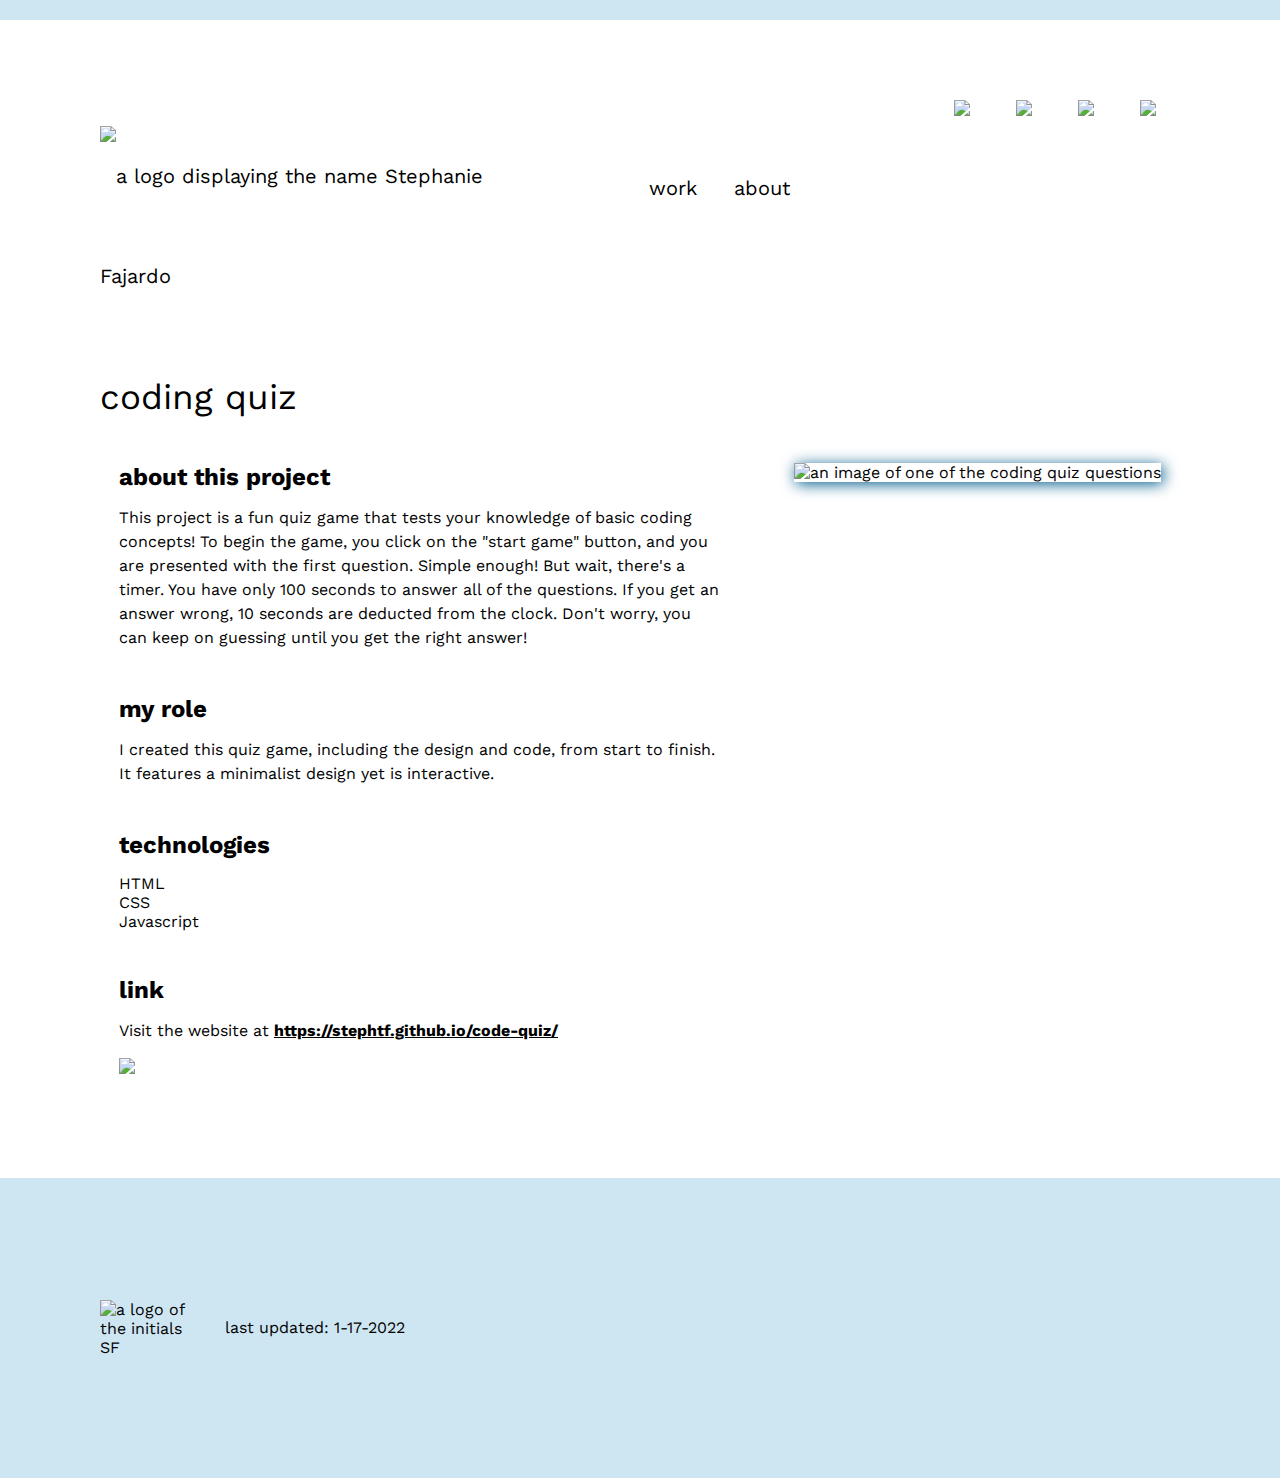
==== coding-quiz.html @ 03e8b442 "fixed images capitalization error" ====
<!DOCTYPE html>
<html lang="en">
<head>
    <meta charset="UTF-8">
    <meta http-equiv="X-UA-Compatible" content="IE=edge">
    <meta name="viewport" content="width=device-width, initial-scale=1.0">
    <link href="https://fonts.googleapis.com/css2?family=Work+Sans:wght@100;300;400;700&display=swap" rel="stylesheet">
    <link href="https://cdn.jsdelivr.net/npm/bootstrap@5.1.3/dist/css/bootstrap.min.css"/>
    <link rel="stylesheet" href="./assets/css/style.css" />
    <title>Coding Quiz Project</title>
</head>
<body>
    <div class="site-top-border"></div>
    <header> 
        <a href="/index.html" class="logo-header"><img class="logo-header" src="/assets/images/website-logo.png" alt="a logo displaying the name Stephanie Fajardo"/></a>

        <ul class="projects">
            <li class="menu-items links"><a href="work.html">work</a></li>
            <li class="menu-items links"><a href="index.html">about</a></li>
        </ul>

        <ul class="icons-container">
            <li class="menu-items links"><a href="mailto: stfajardo@gmail.com"><img src="assets/images/email-icon.png" alt="email icon" /></a></li>

            <li class="menu-items links"><a href="https://www.linkedin.com/in/stephfajardo/"><img src="./assets/images/linkedin-icon.png" alt="linkedin icon" /></a></li>
    
            <li class="menu-items links"><a href="https://twitter.com/stephtfajardo"><img src="./assets/images/twitter-icon.png" alt="twitter icon" /></a></li>

            <li class="menu-items links"><a href="https://github.com/stephtf"><img src="./assets/images/github-logo.png" alt="github icon" /></a></li>
        </ul>

        <a href="#" class="hamburger"  > 
            <span class="bar light-background-color"></span>
            <span class="bar light-background-color"></span>
            <span class="bar light-background-color"></span>
        </a>
    </header> 

    <main>
        <div class="spacer"></div>
        <h1>coding quiz</h1>
        <div class="bottom-spacer"></div>
            <div class="content-box">
                <div class="container-width">
                    <h2>about this project</h2>
                    <p class="bottom-spacer">
                        This project is a fun quiz game that tests your knowledge of basic coding concepts! To begin the game, you click on the "start game" button, and you are presented with the first question. Simple enough! But wait, there's a timer. You have only 100 seconds to answer all of the questions. If you get an answer wrong, 10 seconds are deducted from the clock. Don't worry, you can keep on guessing until you get the right answer!   
                    </p>
                    <h2>my role</h2>
                    <p class="bottom-spacer">
                        I created this quiz game, including the design and code, from start to finish. It features a minimalist design yet is interactive.
                    </p>
                    <h2>technologies</h2>
                    <ul class="bottom-spacer">
                        <li>HTML</li>
                        <li>CSS</li>
                        <li>Javascript</li>
                    </ul>
                    <h2>link</h2>
                    <p>Visit the website at
                    <a href="https://stephtf.github.io/code-quiz/" class="links bold-links" target="_blank">https://stephtf.github.io/code-quiz/</a></p>
                    <button id="arrow"><a href=work.html><img src="assets/images/arrow.png" id="arrow"></a></button>
                </div>
                    <img src="assets/images/coding-quiz-quest-image.png" alt="an image of one of the coding quiz questions" class="project-hero">
            </div>
    </main>

    <footer class="alt-light-background">
        <div class="footer-row"><img class="logo-footer" src="assets/images/Footer_Website Logo_SF.png" alt="a logo of the initials SF">
        <p>last updated: 1-17-2022</p></div> 
    </footer>

    <script src="./assets/js/script.js"></script>
</body>
</html>
---- assets/css/style.css ----
* {
    margin: 0;
    padding: 0;
    box-sizing: border-box;
  }

/* text */
.dark-color {
    color: #005b8b
}

.light-color {
    color: #ff9999;
}

.italic-text {
    font-style: italic;
}

.main-font {
    font-size: 18px;
}

.bold-links {
    text-decoration: underline;
    font-weight: bold;

}

.weblink-style {
    display: block;
}

.links:hover {
    color: #367588;
    opacity: 70%;
}

.links:focus {
    text-decoration: underline;
}

/* background colors */
.light-background-color {
    background-color: #ff9999;
}

.alt-light-background {
    background-color: #CEE5F2;
}

/* images */
.portrait {
    border-radius: 25px;
    max-width: 350px;
    margin-left: 50px;
}

.thumbnails {
    max-width: 345px;
    max-height: 345px;
}

.project-hero {
    max-width: 650px;
    height: 100%;
    margin-left: 75px;
    box-shadow: 2px 2px 15px #005b8b;
}


/* document elements */
body {
    font-family: 'Work Sans', sans-serif;
}

main {
    margin-left: 100px;
    margin-right: 100px;
}

ul {
    margin-top: 15px;
    margin-bottom: 15px;
}

ul li {
    list-style: none;
}

.site-top-border {
    border-top: 20px solid #CEE5F2;
    margin: 0px -100px 0px;
}

h1 {
    font-weight:normal;
    font-size: 35px;
}

a {
    text-decoration: none;
    color: inherit;
}

p {
    margin-top: 15px;
    margin-bottom: 15px;
    line-height: 1.5;
}

button {
    background-color: white;
    border-color: #ff9999;
    border-style: solid;
    font-size: 16px;
    padding: 16px;
    border-radius: 10px;
    margin-top: 15px;
    margin-right: 10px;
    font-family: 'Work Sans', sans-serif;
}

.button-a:hover {
    cursor: pointer;
}

button:hover {
    background-color: #ff9999;
    border-color: #ff9999;
    color: white;
}


/* project pages to create a flex row */
.project-layout {
    display: flex;
    flex-direction:row;
}

/* header and footer */
header {
    line-height: 100px;
    display: flex;
    font-size: 20px;
    margin-top: 25px;
    align-items: center;
    justify-content: space-between;
    margin-left: 100px;
    margin-right: 100px;
}

.logo-header {
    max-width: 400px;
    height: 100%;
    object-fit: cover;
}

a.logo-header {
    max-height: 125px;
}

.logo-footer {
    max-width: 100px;
    max-height: 100px;
    margin-right: 25px;
}

footer {
    margin-top: 100px;
    height: 300px;
    display: flex;
    align-items: center;
    
}

.footer-row {
    margin-left: 100px;
    display: flex;
    flex-direction: row;
    align-items: center;
}

/* work page */
.title {
    display: flex;
    flex-direction: inline-block;
}

.project-boxes {
    display: flex;
    flex-direction: row;
    border: 10px;
}

.project-titles {
    font-size: 25px; 
    display: flex;
    flex-direction: column;
    margin-right: 20px;
}

.spacer {
    display: flex;
    justify-content: center;
    margin-bottom: 45px;
}

.bottom-spacer {
    margin-bottom: 45px;
}

/* navigation bar */
.hamburger {
    position: absolute;
    top: 55px;
    right: 40px;
    display: none;
    flex-direction: column;
    justify-content: space-between; 
    width: 30px; 
    height: 21px;
}

.hamburger .bar {
    height: 3px; 
    width: 100%;
    border-radius: 10px;
}

.menu-items {    
    display:inline-block;
    margin-left: 15px; 
    margin-right: 15px;
}

.icons-container img {
    max-width: 25px;
    max-height: 25px;
    margin-top: 40px;
}

/* back arrow on my-story page */
#arrow {
    max-width: 75px;
    max-height: 750px;
    border: none;
    padding: 0;
    margin: 0;
}

#arrow:hover {
    background-color: white;
    opacity: 90%;
}




/* main content */
.content-box {
    display: flex; 
    justify-content: center;
}

.container-width {
    max-width: 600px;
}

.solo-text-width {
    max-width: 950px;
}


/* responsive: tablet size */
@media screen and (max-width: 1125px) {   
.logo-header {
    max-width: 350px;
    margin-left: -5px;
    margin-top: 5px;
    
}

nav {
    font-size: 18px;
}

.menu-items {    
    margin-left: 9px; 
    margin-right: 9px;
}

.icons-container img {
    max-width: 20px;
    max-height: 20px;
}

.thumbnails {
    max-width: 280px;
    max-height: 280px;
    
}

}

/* responsive: large phone */
@media screen and (max-width: 950px) {
.portrait {
    margin-top: 0;
    margin-left: 0;
    margin-bottom: 50px;
}
     
.hamburger {
    display: flex; 
}

nav {
    flex-direction: column;
}

.content-box {
    flex-direction: column;
    align-items: center;
    margin-top: 0px;
}

#urban-thumb {
align-items: center;
}


.logo-header {
    max-width: 400px;
    margin-top: 30px;
    margin-left: 0px;
    margin-bottom: 30px;
}

header {
    display: flex;
    flex-direction: column;
    text-align: center;
}

.projects {    
    display: none;
}

.icons-container {
    display: none;
}

.icons-container img {
    max-width: 20px;
    max-height: 20px;
}

.projects.active {
    display: flex;
    flex-direction: column; 
    font-size: 20px;
}  

.icons-container.active {
    display: flex;
}

.content-box.active {
    display: none;
}
}

/* responsive: small phone */
@media screen and (max-width: 450px) {
    .logo-header {
        max-width: 250px;
    }

    .portrait {
        max-width: 280px;
    }

    main {
        margin-left: 35px;
        margin-right: 35px;
    }

    .footer-row {
        max-width: 100px;
        justify-content: center;
    }

}
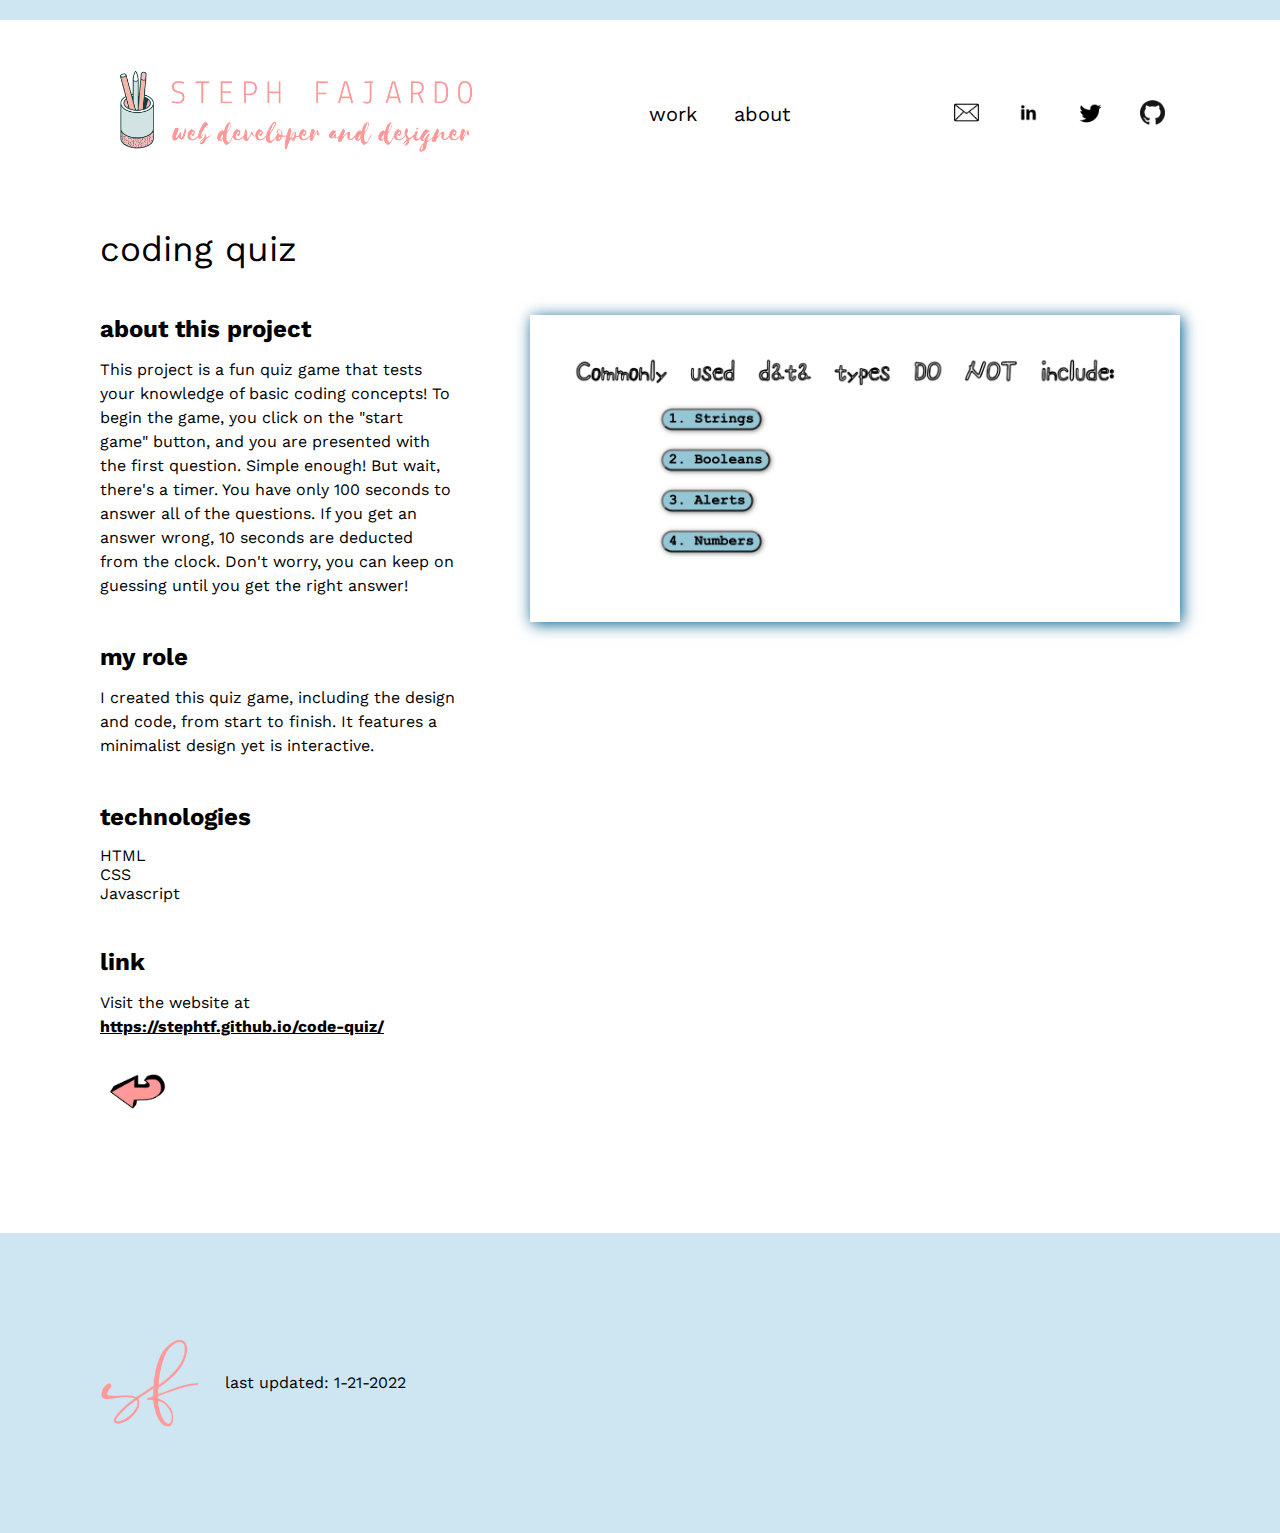
==== commit 77656c1d: "fixed the images issue in all pages" ====
--- a/coding-quiz.html
+++ b/coding-quiz.html
@@ -12,7 +12,7 @@
 <body>
     <div class="site-top-border"></div>
     <header> 
-        <a href="/index.html" class="logo-header"><img class="logo-header" src="/assets/images/website-logo.png" alt="a logo displaying the name Stephanie Fajardo"/></a>
+        <a href="/index.html" class="logo-header"><img class="logo-header" src="./assets/images/website-logo.png" alt="a logo displaying the name Stephanie Fajardo"/></a>
 
         <ul class="projects">
             <li class="menu-items links"><a href="work.html">work</a></li>
@@ -20,13 +20,13 @@
         </ul>
 
         <ul class="icons-container">
-            <li class="menu-items links"><a href="mailto: stfajardo@gmail.com"><img src="assets/images/email-icon.png" alt="email icon" /></a></li>
+            <li class="menu-items links"><a href="mailto: stfajardo@gmail.com"><img src="./assets/images/email-icon.png" alt="email icon" /></a></li>
 
             <li class="menu-items links"><a href="https://www.linkedin.com/in/stephfajardo/"><img src="./assets/images/linkedin-icon.png" alt="linkedin icon" /></a></li>
     
             <li class="menu-items links"><a href="https://twitter.com/stephtfajardo"><img src="./assets/images/twitter-icon.png" alt="twitter icon" /></a></li>
 
-            <li class="menu-items links"><a href="https://github.com/stephtf"><img src="./assets/images/github-logo.png" alt="github icon" /></a></li>
+            <li class="menu-items links"><a href="./assets/images/github-logo.png"><img src="./assets/images/github-logo.png" alt="github icon" /></a></li>
         </ul>
 
         <a href="#" class="hamburger"  > 
@@ -59,15 +59,15 @@
                     <h2>link</h2>
                     <p>Visit the website at
                     <a href="https://stephtf.github.io/code-quiz/" class="links bold-links" target="_blank">https://stephtf.github.io/code-quiz/</a></p>
-                    <button id="arrow"><a href=work.html><img src="assets/images/arrow.png" id="arrow"></a></button>
+                    <button id="arrow"><a href=work.html><img src="/assets/images/arrow.png" id="arrow"></a></button>
                 </div>
-                    <img src="assets/images/coding-quiz-quest-image.png" alt="an image of one of the coding quiz questions" class="project-hero">
+                    <img src="./assets/images/coding-quiz-quest-image.png" alt="an image of one of the coding quiz questions" class="project-hero">
             </div>
     </main>
 
     <footer class="alt-light-background">
-        <div class="footer-row"><img class="logo-footer" src="assets/images/Footer_Website Logo_SF.png" alt="a logo of the initials SF">
-        <p>last updated: 1-17-2022</p></div> 
+        <div class="footer-row"><img class="logo-footer" src="./assets/images/footer-logo.png" alt="a logo of the initials SF">
+        <p>last updated: 1-21-2022</p></div> 
     </footer>
 
     <script src="./assets/js/script.js"></script>
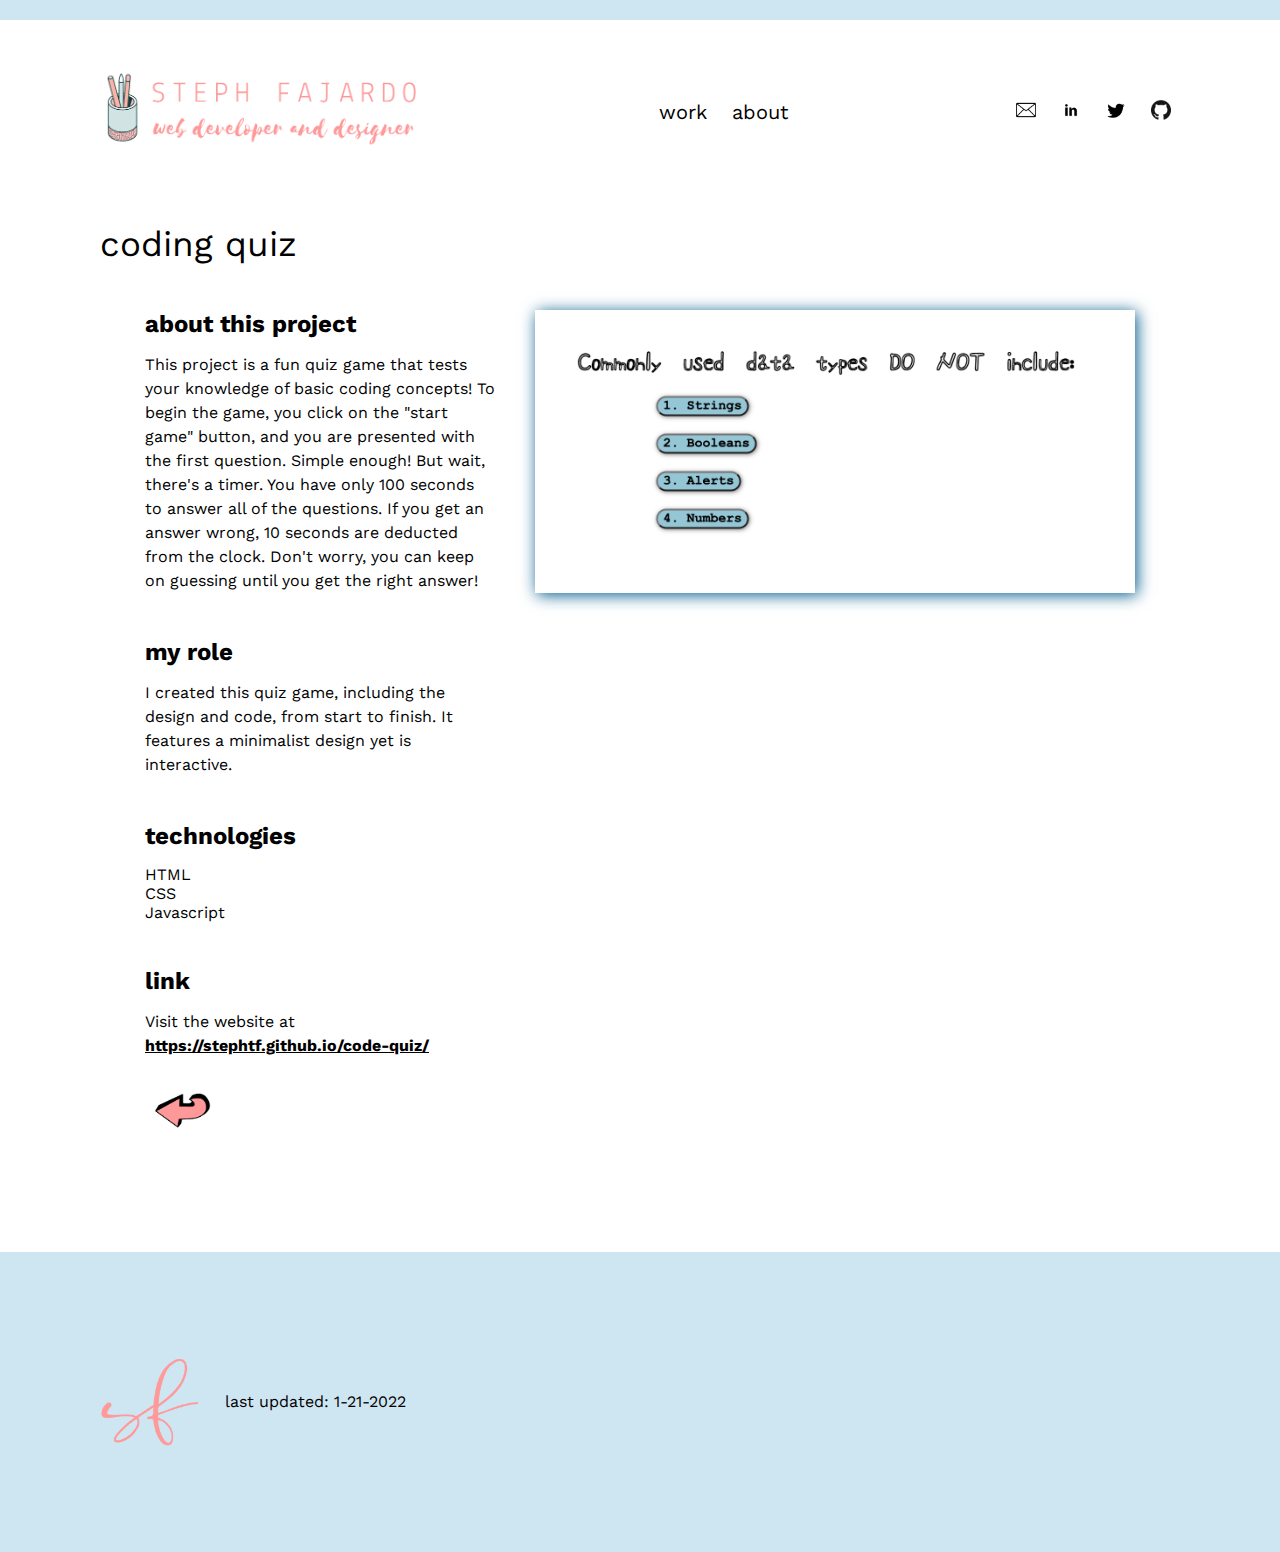
==== commit 6ab7fdbf: "fixed github link at top" ====
--- a/coding-quiz.html
+++ b/coding-quiz.html
@@ -12,7 +12,7 @@
 <body>
     <div class="site-top-border"></div>
     <header> 
-        <a href="/index.html" class="logo-header"><img class="logo-header" src="./assets/images/website-logo.png" alt="a logo displaying the name Stephanie Fajardo"/></a>
+        <a href="index.html" class="logo-header"><img class="logo-header" src="./assets/images/website-logo.png" alt="a logo displaying the name Stephanie Fajardo"/></a>
 
         <ul class="projects">
             <li class="menu-items links"><a href="work.html">work</a></li>
@@ -26,7 +26,7 @@
     
             <li class="menu-items links"><a href="https://twitter.com/stephtfajardo"><img src="./assets/images/twitter-icon.png" alt="twitter icon" /></a></li>
 
-            <li class="menu-items links"><a href="./assets/images/github-logo.png"><img src="./assets/images/github-logo.png" alt="github icon" /></a></li>
+            <li class="menu-items links"><a href="https://github.com/stephtf"><img src="./assets/images/github-logo.png" alt="github icon" /></a></li>
         </ul>
 
         <a href="#" class="hamburger"  > 
@@ -38,10 +38,10 @@
 
     <main>
         <div class="spacer"></div>
-        <h1>coding quiz</h1>
+        <h1 class="title">coding quiz</h1>
         <div class="bottom-spacer"></div>
             <div class="content-box">
-                <div class="container-width">
+                <div class="protext-container">
                     <h2>about this project</h2>
                     <p class="bottom-spacer">
                         This project is a fun quiz game that tests your knowledge of basic coding concepts! To begin the game, you click on the "start game" button, and you are presented with the first question. Simple enough! But wait, there's a timer. You have only 100 seconds to answer all of the questions. If you get an answer wrong, 10 seconds are deducted from the clock. Don't worry, you can keep on guessing until you get the right answer!   
@@ -59,7 +59,7 @@
                     <h2>link</h2>
                     <p>Visit the website at
                     <a href="https://stephtf.github.io/code-quiz/" class="links bold-links" target="_blank">https://stephtf.github.io/code-quiz/</a></p>
-                    <button id="arrow"><a href=work.html><img src="/assets/images/arrow.png" id="arrow"></a></button>
+                    <button id="arrow"><a href=work.html><img src="./assets/images/arrow.png" id="arrow"></a></button>
                 </div>
                     <img src="./assets/images/coding-quiz-quest-image.png" alt="an image of one of the coding quiz questions" class="project-hero">
             </div>
--- a/assets/css/style.css
+++ b/assets/css/style.css
@@ -24,6 +24,7 @@
 .bold-links {
     text-decoration: underline;
     font-weight: bold;
+    word-wrap:break-word;
 
 }
 
@@ -62,7 +63,7 @@
 }
 
 .project-hero {
-    max-width: 650px;
+    max-width: 600px;
     height: 100%;
     margin-left: 75px;
     box-shadow: 2px 2px 15px #005b8b;
@@ -264,7 +265,7 @@
 }
 
 .container-width {
-    max-width: 600px;
+    max-width: 650px;
 }
 
 .solo-text-width {
@@ -273,12 +274,24 @@
 
 
 /* responsive: tablet size */
-@media screen and (max-width: 1125px) {   
+@media screen and (max-width: 1300px) {   
+
+
 .logo-header {
     max-width: 350px;
     margin-left: -5px;
     margin-top: 5px;
-    
+}
+
+img.project-hero {
+    max-width: 400;
+    max-height: auto;
+    margin-left: 20px;
+}
+
+.protext-container {
+    max-width: 350px;
+    margin-right: 20px;
 }
 
 nav {
@@ -303,14 +316,22 @@
 
 }
 
+
 /* responsive: large phone */
-@media screen and (max-width: 950px) {
+@media screen and (max-width: 1100px) {
 .portrait {
     margin-top: 0;
     margin-left: 0;
     margin-bottom: 50px;
 }
      
+img.project-hero {
+    max-width: 100%;
+    max-height: auto;
+    margin-left: 0;
+    margin-bottom: 30px;
+}
+
 .hamburger {
     display: flex; 
 }
@@ -320,15 +341,29 @@
 }
 
 .content-box {
-    flex-direction: column;
+    flex-direction: column-reverse;
     align-items: center;
+    justify-content: center;
     margin-top: 0px;
 }
+
+.content-box.active {
+    display: none;
+}
+
 
 #urban-thumb {
 align-items: center;
 }
 
+.work-column {
+    display: flex; 
+    flex-direction: column;
+}
+
+.work-column.active {
+    display: none; 
+}
 
 .logo-header {
     max-width: 400px;
@@ -366,19 +401,39 @@
     display: flex;
 }
 
-.content-box.active {
+.title.active {
     display: none;
 }
+
 }
 
 /* responsive: small phone */
 @media screen and (max-width: 450px) {
     .logo-header {
-        max-width: 250px;
+        max-width: 175%;
+        display: flex;
+        justify-content: center; 
+    }
+
+    #work-column {
+        display: flex; 
+        flex-direction: column;
+    }
+
+    .spacer {
+        margin-bottom: 0px;
     }
 
     .portrait {
         max-width: 280px;
+    }
+
+    img.project-hero {
+        max-width: 375px;
+        height: 100%;
+        object-fit: cover;
+        margin-left: 0;
+        margin-bottom: 30px;
     }
 
     main {
@@ -386,10 +441,16 @@
         margin-right: 35px;
     }
 
+
+
+  .protext-container {
+      max-width: 350px;
+      margin-left: 15px;
+    }
+
     .footer-row {
         max-width: 100px;
         justify-content: center;
     }
 
-}
-
+}